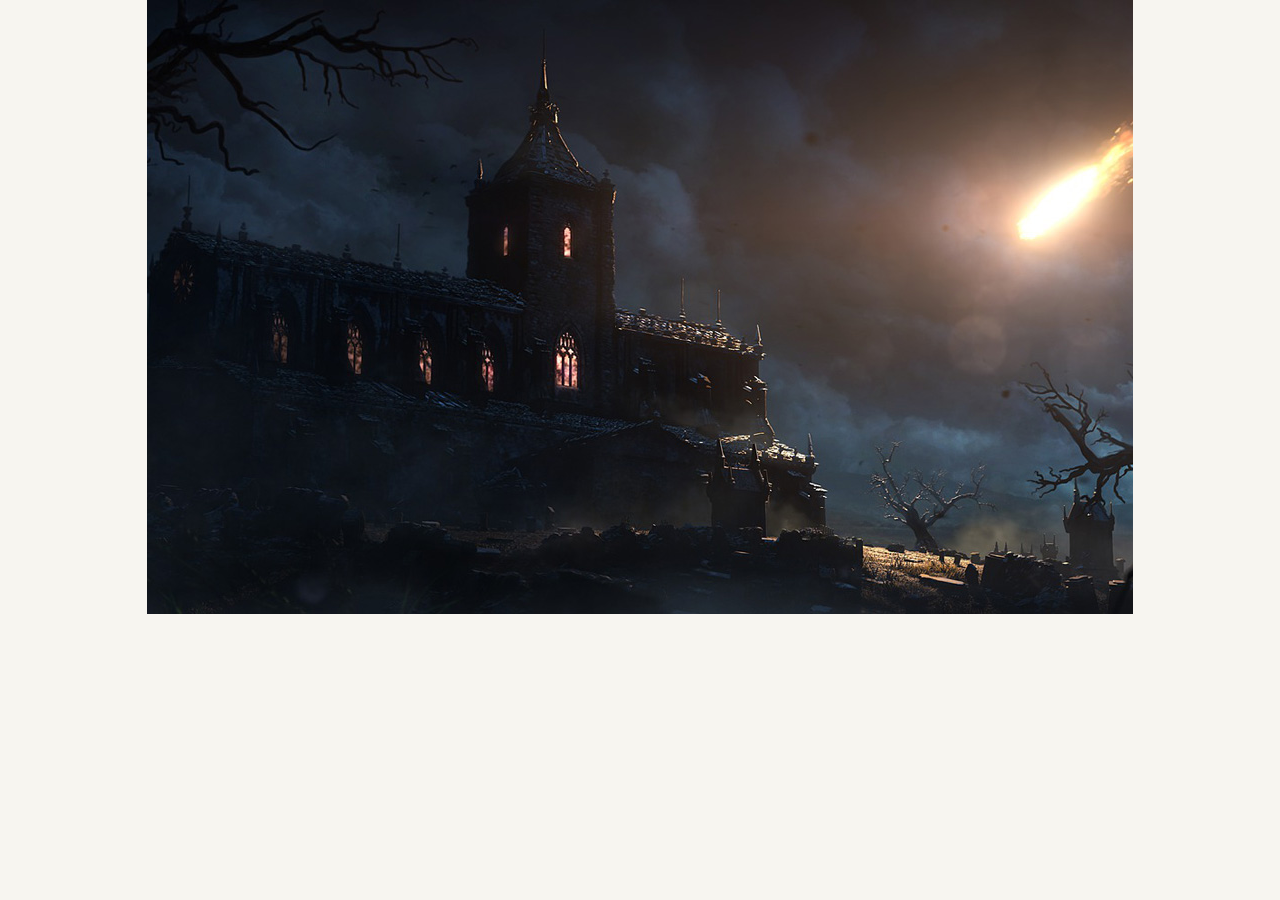
==== experience.html @ 27331ff7 "77" ====
<!DOCTYPE html>
<html lang="en">
<head>
    <meta charset="UTF-8">
    <title>Experience</title>
    <link rel="stylesheet" href="styles.css">
</head>
<body>
<div class="pic">
<img src="images/diablo3.jpg" alt="">
</div>
</body>
</html>
---- styles.css ----
/* Global Layout Set-up */
* { 
  box-sizing: border-box;
}
  
body {
  margin: 0;
  padding: 0;
  text-align: center;
  font-family: 'Roboto', sans-serif;
  color: #222;
  background: #f7f5f0;
}
/* Link Styles */

a {
  text-decoration: none;
  color: #999;
}
a:hover {
  color: #6633ff;
}

/* Section Styles */

.main-nav {
  width: 100%;
  background: black;
  min-height: 30px;
  padding: 10px;
  position: fixed;
  text-align: center;
}
.nav {
  display: flex;
  justify-content: space-around;
  font-weight: 700;
  list-style-type: none;
  margin: 0 auto;
  padding: 0;
}

.nav .name {
    display: block;
    margin-right: auto;
    color: white;
}
.nav li {
  padding: 5px 10px 10px 10px;
}
.nav a {
  transition: all .5s;
}
.nav a:hover {
  color: white
}

header {
  text-align: center;
  background: url('images/diablo3.jpg') no-repeat top center ;
  background-size: cover;
  overflow: hidden;
  padding-top: 60px;
}
header {
  line-height: 1.5;
}
header .profile-image {
  margin-top: 50px;
  width: 150px;
  height: 150px;
  border-radius: 50%;
  border: 3px solid white;
  transition: all .5s;
}
header .profile-image:hover {
  transform: scale(1.2) rotate(5deg);
}
.tag {
  background-color: #efefef;
  color: black;
  padding: 10px;
  border-radius: 5px;
  display: table;
  margin: 10px auto;
} 
.location {
  background-color: #222;
  color: yellow;
}
.card {
  margin: 30px;
  padding: 20px 40px 40px;
  max-width: 500px;
  text-align: left;
  background: #fff;
  border-bottom: 4px solid #ccc;
  border-radius: 6px;
  transition: all .5s;
}
.card:hover {
  border-color: #ff99ff;
}

ul.skills {
  padding: 0;
  text-align: center;
}

.skills li {
  border-radius: 6px;
  display: inline-block;
  background: #ff9904;
  color: white;
  padding: 5px 10px;
  margin: 2px;
}

.skills li:nth-child(odd) {
  background: #0399ff;
}

footer {
  width: 100%;
  min-height: 30px;
  padding: 20px 0 40px 20px;
}

footer .copyright {
  top: -8px;
  font-size: .75em;
}

footer ul {
  list-style-type: none;
  margin: 0;
  padding: 0;
}

footer ul li {
  display: inline-block;
}

a.social {
  display: inline-block;
  text-indent: -9999px;
  margin-left: 5px;
  width: 30px;
  height: 30px;
  background-size: 30px 30px;
  opacity: .4;
  transition: all .5s;
}
a.twitter {
  background-image: url(images/twitter.svg);
}
a.linkedin {
  background-image: url(images/linkedin.svg);
}
a.github {
  background-image: url(images/github.svg);
}
a.social:hover {
  opacity: 1;
}
.clearfix {
  clear: both;
}

/* Styles for larger screens */
@media screen and (min-width: 720px) {
  
  .flex {
      display: -ms-flexbox;      /* TWEENER - IE 10 */
      display: flex; 
      max-width: 1200px;
      -ms-flex-pack: distribute;
      justify-content: space-around;
      margin: 0 auto;
  }

  header {
    min-height: 470px;
  }

  .nav {
    max-width: 1200px;
    padding: 0 30px;
  }


  main {
    padding-top: 20px;
  }

  main p {
    line-height: 1.6em;
  }

  footer {
    font-size: 1.3em;
    max-width: 1200px;
    margin: 40px auto;
  }

}
.pic {
  width: 100%;
  margin: 0 auto;
}
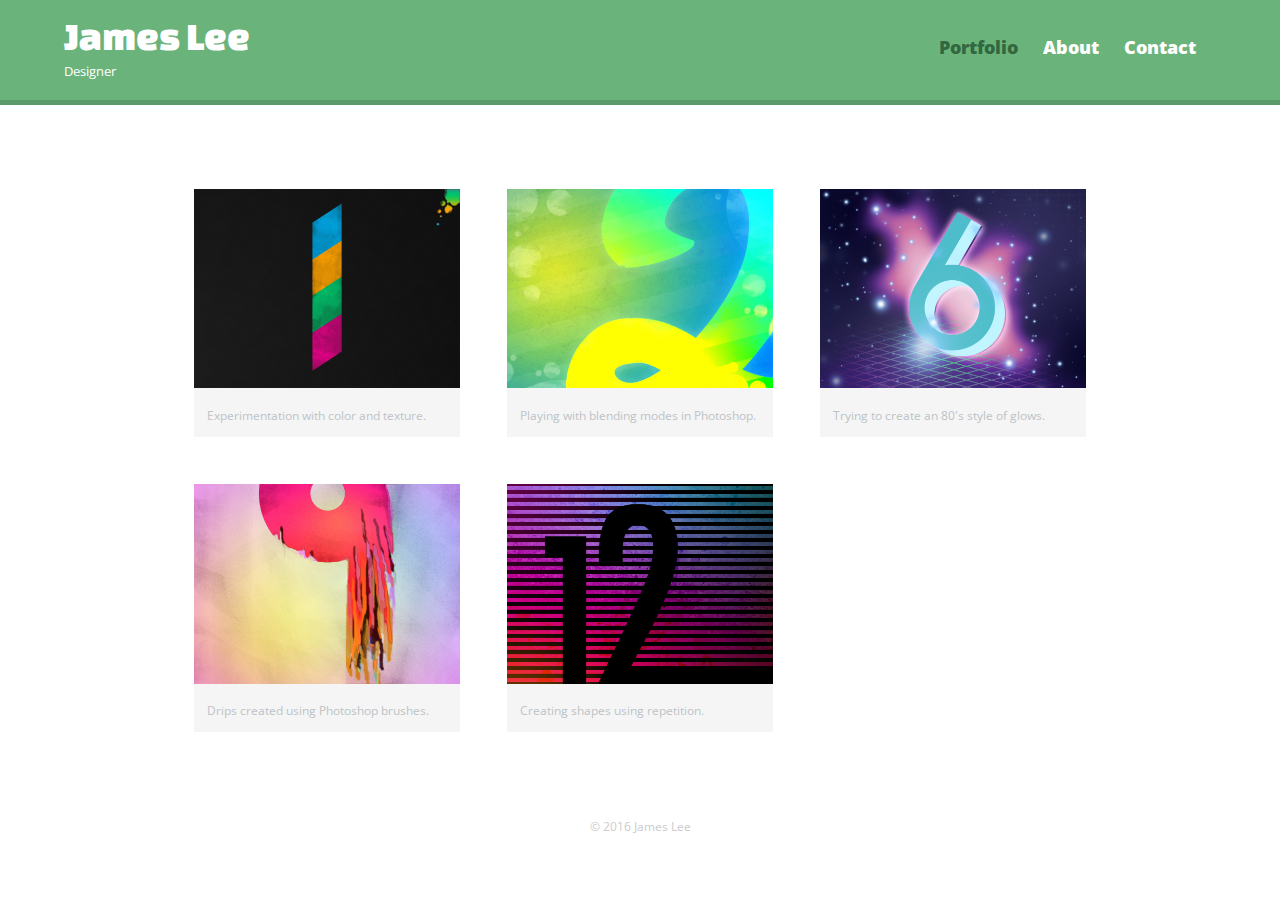
==== commit 8251c993: "My 2nd Try" ====
--- a/experience.html
+++ b/experience.html
@@ -1,13 +1,65 @@
-<!DOCTYPE html>
-<html lang="en">
-<head>
-    <meta charset="UTF-8">
-    <title>Experience</title>
-    <link rel="stylesheet" href="styles.css">
-</head>
-<body>
-<div class="pic">
-<img src="images/diablo3.jpg" alt="">
-</div>
-</body>
+<!doctype html>
+<html>
+	<head>
+    	<meta charset="utf-8">
+    	<title>James Lee | Designer</title>
+        <link rel="stylesheet" href="css/normalize.css">
+        <link href="http://fonts.googleapis.com/css?family=Changa+One|Open+Sans:400italic,700italic,400,700,800" rel="stylesheet" type="text/css">
+        <link rel="stylesheet" href="css/main.css">
+        <link rel="stylesheet" href="css/responsive.css">
+    </head>
+    <body>
+    	<header>
+        	<a href="index.html" id="logo">
+                <h1>James Lee</h1>
+                <h2>Designer</h2>
+            </a>
+            <nav>
+            	<ul>
+                	<li><a href="index.html" class="selected">Portfolio</a></li>
+                    <li><a href="about.html">About</a></li>
+                    <li><a href="contact.html">Contact</a></li>
+                </ul>
+            </nav>
+        </header>
+        <div id="wrapper">
+            <section>
+                <ul id="gallery">
+                	<li>
+                    	<a href="images/numbers-01.jpg">
+                        	<img src="images/numbers-01.jpg" alt="">
+                        	<p>Experimentation with color and texture.</p>
+                    	</a>
+                    </li>
+                    <li>
+                        <a href="images/numbers-02.jpg">
+                            <img src="images/numbers-02.jpg" alt="">
+                            <p>Playing with blending modes in Photoshop.</p>
+                        </a>
+                    </li>
+                    <li>
+                        <a href="images/numbers-06.jpg">
+                            <img src="images/numbers-06.jpg" alt="">
+                            <p>Trying to create an 80's style of glows.</p>
+                        </a>
+                    </li>
+                    <li>
+                        <a href="images/numbers-09.jpg">
+                            <img src="images/numbers-09.jpg" alt="">
+                            <p>Drips created using Photoshop brushes.</p>
+                        </a>
+                    </li>
+                    <li>
+                        <a href="images/numbers-12.jpg">
+                            <img src="images/numbers-12.jpg" alt="">
+                            <p>Creating shapes using repetition.</p>
+                        </a>
+                    </li>
+                </ul>
+            </section>	
+            <footer>
+                <p>&copy; 2016 James Lee</p>
+            </footer>
+        </div>
+    </body>
 </html>--- a/css/main.css
+++ b/css/main.css
@@ -0,0 +1,31 @@
+@charset "UTF-8";
+/* CSS Document */
+
+a { text-decoration: none; }
+img { max-width: 100%; }
+#wrapper { max-width: 940px; padding: 0 5%; margin: 0 auto; }
+#logo { text-align: center; margin: 0; } 
+h1 { font-family: 'Changa One', san-serif; margin: 15px 0;  font-size: 1.75em; font-weight: normal; line-height: 0.8em; }
+h2 { font-size: 0.75em; margin: -5px 0 0; font-weight: normal; }
+a { color: #6ab47b; }
+header { background: #6ab47b; border-color: #599868; float: left; margin: 0 0 30px 0; padding: 5px 0 0 0; width: 100%; } 
+h1, h2 { color: #fff; } 
+nav { text-align: center; padding: 10px 0; margin: 20px 0 0; }
+nav a { font-weight: 800; padding: 15px 10px; }
+nav a, nav a:visited { color: #fff; }
+nav a.selected, nav a:hover { color: #32673f; }
+nav ul { list-style:none; margin: 0 10px; padding: 0; }
+nav li { display: inline-block; }
+body { background-color: #fff; color: #999; font-family: 'Open Sans', sans-serif; }
+#gallery { margin: 0; padding: 0; list-style: none; }
+#gallery li { float: left; width: 45%; margin: 2.5%; background-color: #f5f5f5; color: #bdc3c7; } 
+#gallery li a p { margin: 0; padding: 5%; font-size: 0.75em; color: #bdc3c7; }
+footer { font-size: 0.75em; text-align: center; clear: both; padding-top: 50px; color: #ccc; }
+.social-icon { width: 20px; height: 20px; margin: 0 5px; }
+.profile-photo { display: block; max-width: 150px; margin: 0 auto 30px; border-radius: 100%; } 
+h3 { margin: 0 0 1em 0; }
+.contact-info { list-style: none; padding: 0; margin: 0; font-size: 0.9em; }
+.contact-info li.phone a { background-image: url(../images/phone.png); } 
+.contact-info li.mail a { background-image: url(../images/mail.png); }
+.contact-info li.twitter a { background-image:url(../images/twitter.png); }
+.contact-info a { display: block; min-height:20px; background-repeat: no-repeat; background-size: 20px 20px; padding: 0 0 0 30px; margin: 0 0 10px; }--- a/css/responsive.css
+++ b/css/responsive.css
@@ -0,0 +1,19 @@
+@charset "UTF-8";
+/* CSS Document */
+@media screen and (min-width: 480px) {
+	#primary { width: 50%; float: left; }
+	#secondary { width: 40%; float: right; }
+	
+	#gallery li { width: 28.3333%; }
+	#gallery li:nth-child(4n) { clear: left; }
+	
+	.profile-photo { float: left; margin: 0 5% 80px 0; }
+	
+}
+@media screen and (min-width: 660px) {
+	nav { background: none; float: right; font-size:1.125em; margin-right: 5%; text-align: right; width: 45%;}	
+	#logo { float: left; margin-left: 5%; text-align: left; width: 45%; }
+	h1 { font-size: 2.5em; }
+	h2 { font-size: 0.825em; margin-bottom: 20px; }
+	header { border-bottom: 5px solid #599a68; margin-bottom: 60px; }
+}